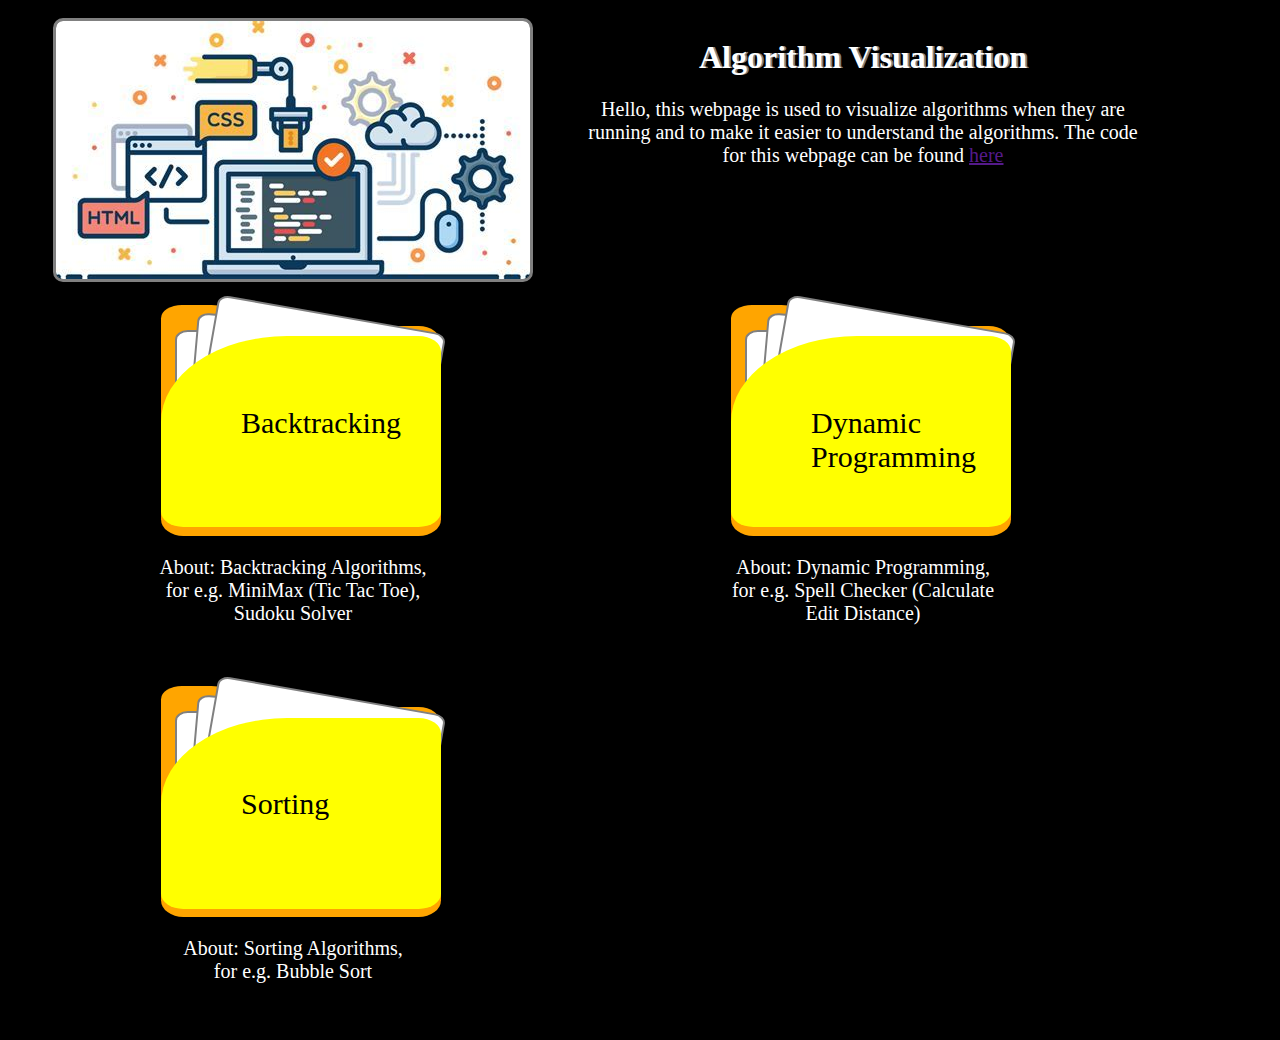
==== index.html @ 7da2ea9b "First Update" ====
<!DOCTYPE html>
<html lang="en">
<head>
    <link rel="stylesheet" href="./index.css">
    <meta charset="UTF-8">
    <meta name="viewport" content="width=device-width, initial-scale=1.0">
    <title>Document</title>
</head>
<body>
    <div class="container">
        <div id="picture">
            <img src="./assets/coding_image.jpeg">
        </div>
        <div class="info">
            <h1 id="name">Algorithm Visualization</h1>
            <p id="about">Hello, this webpage is used to visualize algorithms when they are running
                and to make it easier to understand the algorithms.
                The code for this webpage can be found <a href="" target="_blank">here</a>
            </p>
        </div>
        <article class="files">
            <div class="folder" id="backtracking" onclick="redirect(this)">
                <p class="folder-text">Backtracking</p>
                <div class="papers"></div>
            </div>
            <p>About: Backtracking Algorithms,<br/>for e.g. MiniMax (Tic Tac Toe), Sudoku Solver </p>
        </article>
        <article  class="files">
            <div class="folder" id="dp" onclick="redirect(this)">
                <p class="folder-text">Dynamic Programming</p>
                <div class="papers"></div>
            </div>
            <p>About: Dynamic Programming,<br/>for e.g. Spell Checker (Calculate Edit Distance)</p>
        </article >
        <article class="files">
            <div class="folder" id="sorting" onclick="redirect(this)">
                <p class="folder-text">Sorting</p>
                <div class="papers"></div>
            </div>
            <p>About: Sorting Algorithms,<br/>for e.g. Bubble Sort</p>
        </article>
    </div>
    <script src="./script.js"></script>
    
</body>
</html>
---- index.css ----
body {
    background: black;
    padding: 10px;
}

article {
    display: block;
}



/*----------Folder Container------------------*/
.container {
    width: min(95%, 70rem);
    min-height: 650px;
    display: grid;
    grid-template-columns: repeat(2,1fr);
    gap: 20px;
    justify-items: center;
}

.info {
    text-align: center;
    color: white;
}

#name {
    text-shadow: 2px 0 0 grey;
}

#about {
    font-size: 20px;
    width: 100%;
}

#picture {
    max-height: 400px;
    display: flex;
    align-items: center;
}

#picture > img {
    max-width: 100%;
    max-height: 100%;
    border-radius: 10px;
    border: 3px solid grey;
}

/*----------Card Container------------------*/
.card-container {
    width: min(95%, 70rem);
    display: grid;
    grid-template-columns: repeat(3,1fr);
    gap: 20px;
    justify-items: center;
}
/*-----------Folder CSS Desgin---------------*/
.files {
    height: 350px;
    width: 350px;
    display: flex;
    flex-direction: column;
    justify-content: center;
    align-items: center;
}

.files > p {
    color: white;
    text-align: center;
    font-size: 20px;
    width: 80%;
}

.folder {
    position: relative;
    background: orange;
    height: 60%;
    width: 80%;
    border-radius: 8%;
    margin-top: 1rem;
    margin-left: 1rem;
    cursor: pointer;
}

.folder:after {
    position: absolute;
    content: "";
    background: orange;
    height: 25%;
    width: 30%;
    top: -10%;
    border-radius: 25% 40% 40% 0;
}

.folder:before {
    z-index: 2;
    position: absolute;
    content: "";
    background: yellow;
    height: 91%;
    width: 100%;
    top: 5%;
    border-radius: 45% 8% 8% 8%;
}

.papers, .papers:before, .papers:after {
    z-index: 1;
    position: absolute;
    background: white;
    height: 90%;
    width: 90%;
    left: 5%;
    top: 2%;
    border-radius: 5%;
    border: 2px solid grey;
    transition: 1s;
}

.papers:before {
    content: "";
    rotate: 5deg;
    top: -5%;
}

.papers:after {
    content: "";
    rotate: 10deg;
    top: -10%;
    left: 10%;
}

.folder > p {
    z-index: 4;
    position: absolute;
    font-size: 30px;
    margin: 5rem 5rem 0 5rem;
    color: black;
}

/* Hovering */

.folder:hover::before {
    border: 2px solid orange;
}

.folder:hover > .papers {
    top: -20%;
    rotate: -5deg;
}
.folder:hover > .papers::before {
    rotate: 10deg;
}
.folder:hover > .papers::after {
    rotate: 20deg;
}

.folder:hover > .folder-text {
    text-shadow: 3px 3px 1px orange;
}
/*--------------Cards CSS Design-----------------*/
.cards {
    height: 50vh;
    width: 35vh;
    border: 3px solid white;
    border-radius: 20px;
    display: flex;
    flex-direction: column;
}

.card-image {
    height: 60%;
    width: 90%;
    border-radius: 20px;
    margin: 10px auto;
    display: flex;
    justify-content: center;
}
.card-image > img {
    height: 100%;
    width: 100%;
    object-fit: cover;
    border-radius: 20px;
    border: 2px solid white;
}
.card-title, .card-about {
    font-size: 12px;
    text-align: center;
    color: white;
    margin: 0;
}

.card-title {
    font-size: 1.4em;
    margin-top: 20px;
}
.cards:hover, .cards:hover .card-image > img {
    border-color: gold;
    cursor: pointer;
    transform: scale(1.05) rotate(3deg);
    box-shadow: 0 0 10px 1px gold;
}

@media screen and (max-width:700px) {
    #picture, .info, .files {
        grid-column: span 2;
    }

    #about {
        font-size: 20px;
    }
    #hist_back, #hist_front {
        width: 40px;
    }
    .files > p{
        font-size: 20px;
    }
    .demo, .code, .cards > p {
        font-size: 12px;
    }
    .folder > p {
        font-size: 25px;
    }

    /* Cards Layout */
    .cards {
        grid-column: span 3;
        width: 100%;
        height: 23vh;
        border: 3px solid white;
        border-radius: 20px;
        display: grid;
        grid-template-columns: 1fr 1fr 1fr;
        grid-template-rows: 20vh;
    }
    
    .card-image {
        height: 18vh;
        width: 18vh;
        border-radius: 20px;
        align-self: center;
    }
    .card-info {
        grid-column: span 2;
        font-size: 12px;
        color: white;
    }

    .card-title {
        font-size: 20px;
        margin-top: 20px;
    }

    .buttonHolder {
        position: relative;
        grid-column: 2 / 4;
        top: -20px;
    }

    .card-more-title {
        font-size: 25px;
    }

    .card-more-image > img {
        width: 40vh;
        height: 40vh;
    }
}
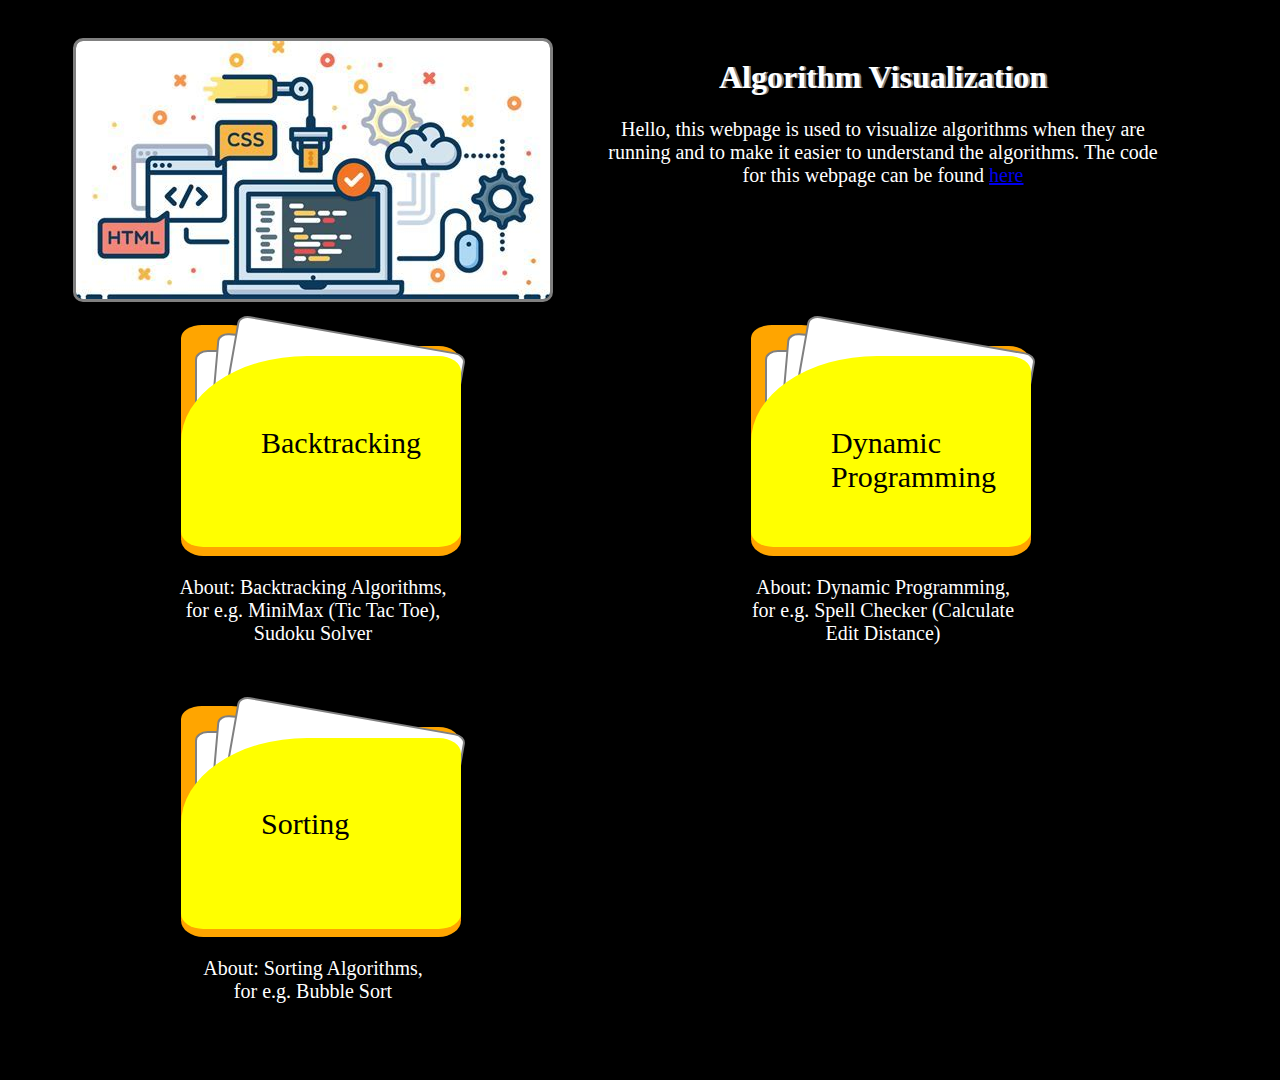
==== commit 3b649c29: "Updated Github code link" ====
--- a/index.html
+++ b/index.html
@@ -15,7 +15,7 @@
             <h1 id="name">Algorithm Visualization</h1>
             <p id="about">Hello, this webpage is used to visualize algorithms when they are running
                 and to make it easier to understand the algorithms.
-                The code for this webpage can be found <a href="" target="_blank">here</a>
+                The code for this webpage can be found <a href="https://github.com/Pozq100/Algorithm" target="_blank">here</a>
             </p>
         </div>
         <article class="files">
--- a/index.css
+++ b/index.css
@@ -17,6 +17,7 @@
     grid-template-columns: repeat(2,1fr);
     gap: 20px;
     justify-items: center;
+    margin: 20px;
 }
 
 .info {
@@ -198,6 +199,30 @@
     cursor: pointer;
     transform: scale(1.05) rotate(3deg);
     box-shadow: 0 0 10px 1px gold;
+}
+
+/* ----------------------------- Back Button ------------------------------- */
+.cdArrowBack{
+    height: 8vh;
+    background: none;
+    border: none;
+    color: white;
+    font-size: 1.1em;
+    left: 30px;
+    padding: 10px 5px 10px 5px;
+    cursor: pointer;
+    margin-bottom: 10px;
+}
+
+.cdArrowBack > img {
+    height: 80%;
+    vertical-align: middle;
+    margin-bottom: 5px;
+}
+
+.cdArrowBack:hover{
+    border: 1px solid white;
+    border-radius: 15px;
 }
 
 @media screen and (max-width:700px) {
